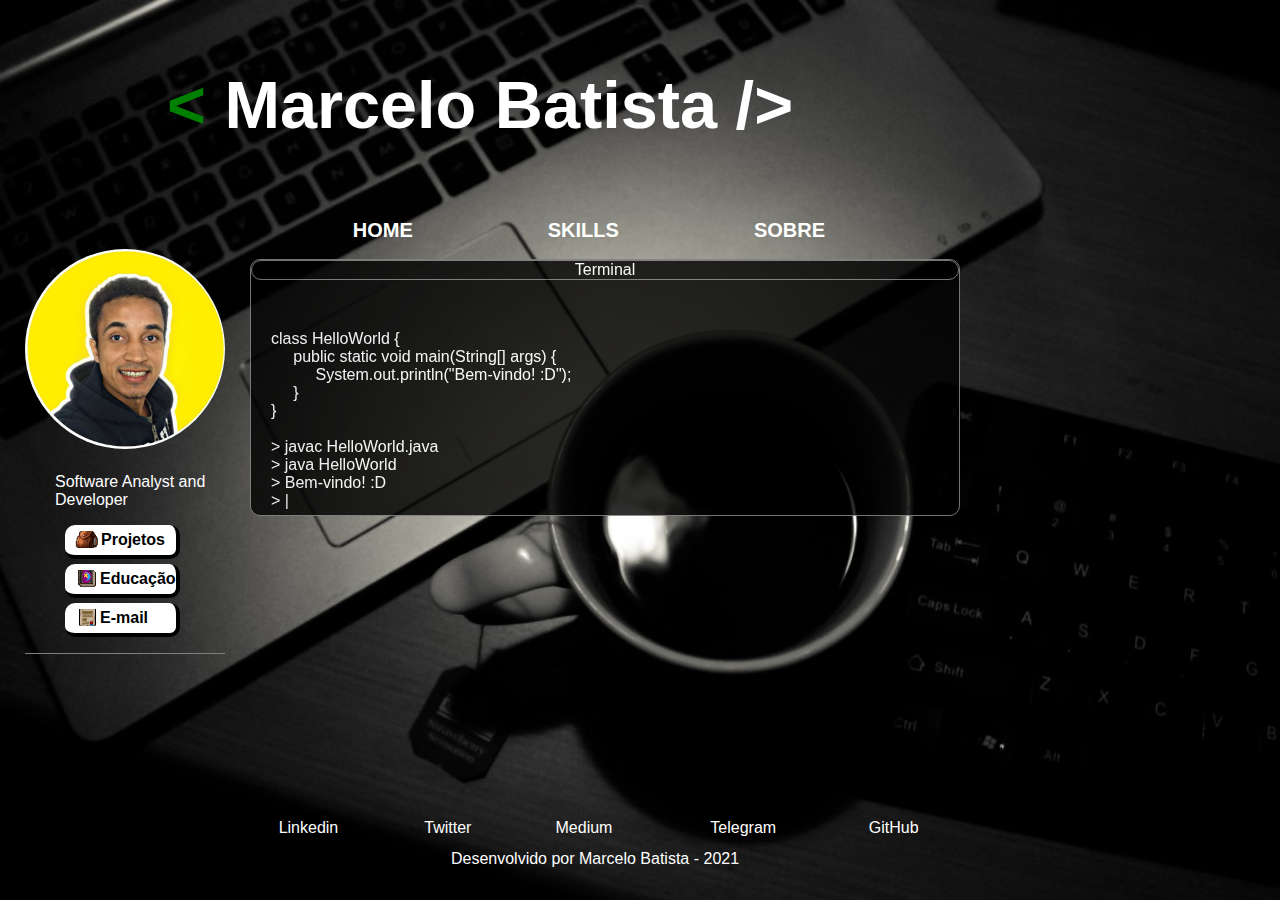
==== index.html @ ca00502c "portfolio" ====
<!DOCTYPE html>
<html lang="en">
<head>
    <meta charset="UTF-8">
    <title>Marcelo Batista</title>
    <link href="imagens/wolfav.png" rel="shortcut icon" type="image/x-icon"/>
    <link href="css/estilo.css" rel="stylesheet" type="text/css">
    <script src="https://code.jquery.com/jquery-3.6.0.min.js" type="text/javascript"></script>
    <script src="scripts/main.js" type="text/javascript"></script>
</head>
<body onload="getPage('home')">
  <main>

    <p>Marcelo Batista</p>

    <header>
      <nav class="informacoes">
        <ul>
          <li><a href="#" class="sobre" onclick="getPage('sobre')">SOBRE</a></li>
          <li><a href="#" class="skills" onclick="getPage('skills')">SKILLS</a></li>
          <li><a href="#" class="home" onclick="getPage('home')">HOME</a></li>
        </ul>
      </nav>
    </header>

    <aside>
      <img src="imagens/perfil.jpg" alt="Foto de Perfil">
      <div class="descricao">
        Software Analyst and Developer
      </div>
      <ul class="menu">
        <li><a href="#" class="projetos" onclick="getPage('projetos')">Projetos</a></li>
        <li><a href="#" class="educacao" onclick="getPage('educacao')">Educação</a></li>
        <li><a href="mailto:batista.marcelo34@gmail.com" target="_blank" class="contato">E-mail</a></li>
      </ul>
      <div class="line"></div>
    </aside>

  </main>

  <div class="apresentacoes">
    <div class="titulo">
      Terminal
    </div>
    <section>
    </section>
  </div>

  <footer>
    <table>
      <tr>
        <td><a href="https://www.linkedin.com/in/marcellobatiista/" target="_blank">Linkedin</a></td>
        <td><a href="https://twitter.com/Marcelo98493514" target="_blank">Twitter</a></td>
        <td><a href="https://medium.com/@marcellobatiista" target="_blank">Medium</a></td>
        <td><a href="https://t.me/SP4CNE" target="_blank">Telegram</a></td>
        <td><a href="https://github.com/marcellobatiista" target="_blank">GitHub</a></td>
      </tr>
    </table>
    Desenvolvido por Marcelo Batista - 2021
  </footer>
</body>
</html>
---- css/estilo.css ----
main {
    margin-left: auto;
    margin-right: auto;
    padding-bottom: 50px;
}


main p:before {
    content: '< ';
    color: green;
}

main p:after {
    content: ' />';
}

main p {
    text-align: center;
    font-size: 50pt;
    font-weight: bold;
    color: white;
}

body {
    margin: 0;
    padding: 0;
    width: 960px;
    font-family: "Trebuchet MS", Arial, sans-serif;
    background: black url("../imagens/fundo.jpg") no-repeat fixed;
    background-size: 1400px;
}

nav.informacoes ul li a {
    text-decoration: none;
    color: white;
}
nav.informacoes ul li{
    float: right;
    list-style: none;
    margin-right: 135px;
    font-size: 20px;
    font-weight: bold;
    border-radius: 8px;
    margin-top: 10px;

}

nav.informacoes ul li a:hover {
    text-decoration: overline;
}

nav.informacoes ul li a:focus {
    text-decoration: overline;
    text-decoration-color: red;
}

aside {
    width: 200px;
    margin-left: 25px;
    /*background: chocolate;*/
    float: left;
    margin-top: 40px;

}

aside img {
    width: 200px;
    height: 200px;
    margin-bottom: 20px;
    border-radius: 100px;
}


aside ul li {
    list-style: none;
    /*padding-left: 28px;*/
    line-height: 30px;
    background: white;
    margin-top: 5px;
    margin-right: 45px;
    border-radius: 10px;
    font-weight: bold;

    border-bottom: solid 4px;
    border-right: solid 4px;
}
aside ul li a {
    text-decoration: none;
    color: black;
}


aside div.descricao {
    padding-left: 30px;
    color: white;
}
aside div.line {
    border-bottom: solid 1px gray;
}

aside ul li a.projetos {
    padding-left: 36px;
    background: url("../imagens/backpack.gif") no-repeat 10px;
    background-size: 25px;
}

aside ul li a.educacao {
    padding-left: 35px;
    background: url("../imagens/book.gif") no-repeat 12px;
    background-size: 20px;
}

aside ul li a.contato {
    padding-left: 35px;
    background: url("../imagens/paper.gif") no-repeat 6px;
}

aside ul li a:hover {
    color: white;
}

aside ul li:hover {
    background: darkslateblue;
    border: solid 1px white;

    border-bottom: solid 4px;
    border-right: solid 4px;
}

aside ul li a:focus {
    color: gray;
}



div.apresentacoes{
    padding-bottom: 5px;
    margin-left: 250px;

    border: solid 1px gray;
    border-radius: 10px;

    background-color: rgba(0,0,0,.9);
    filter: opacity(90%);

}

div.apresentacoes div.titulo {
    border: solid 1px gray;
    border-radius: 10px;
    color: white;
    text-align: center;
}

section {
    padding-top: 50px;
    color: white;
    padding-left: 20px;
    padding-right: 20px;

}

footer {
    /*background: burlywood;*/
    margin-left: 230px;
    text-align: center;
    color: white;
    margin-top: 300px;
}

footer table {
    width: 100%;
    margin-top: 10px;
    margin-bottom: 10px;
}

footer table tr td a {
    text-decoration: none;
    color: white;
}
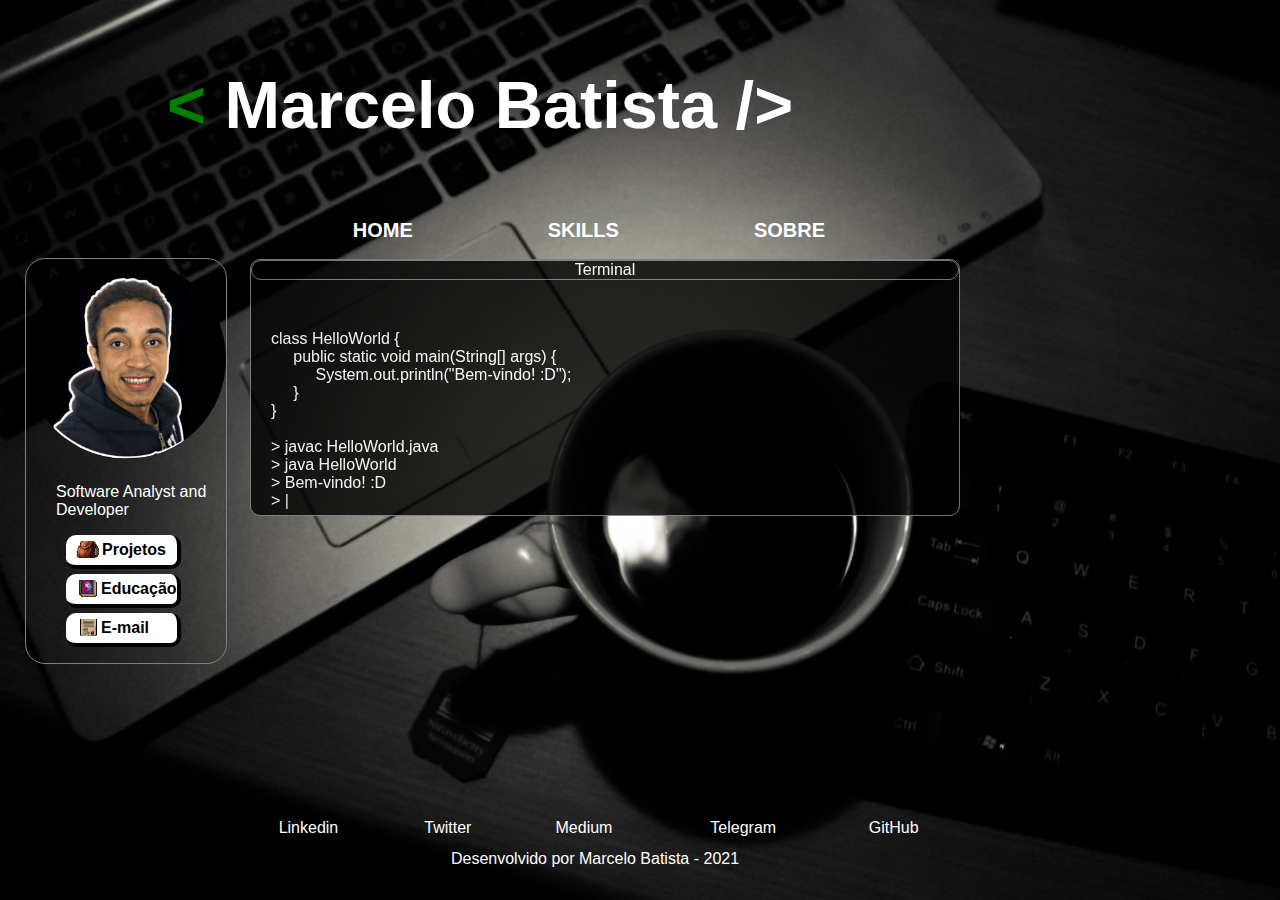
==== commit e89311ed: "adicionado bordas no aside" ====
--- a/index.html
+++ b/index.html
@@ -33,7 +33,6 @@
         <li><a href="#" class="educacao" onclick="getPage('educacao')">Educação</a></li>
         <li><a href="mailto:batista.marcelo34@gmail.com" target="_blank" class="contato">E-mail</a></li>
       </ul>
-      <div class="line"></div>
     </aside>
 
   </main>
--- a/css/estilo.css
+++ b/css/estilo.css
@@ -59,7 +59,9 @@
     margin-left: 25px;
     /*background: chocolate;*/
     float: left;
-    margin-top: 40px;
+    margin-top: 49px;
+    border: solid 1px gray;
+    border-radius: 20px;
 
 }
 
@@ -93,9 +95,6 @@
 aside div.descricao {
     padding-left: 30px;
     color: white;
-}
-aside div.line {
-    border-bottom: solid 1px gray;
 }
 
 aside ul li a.projetos {
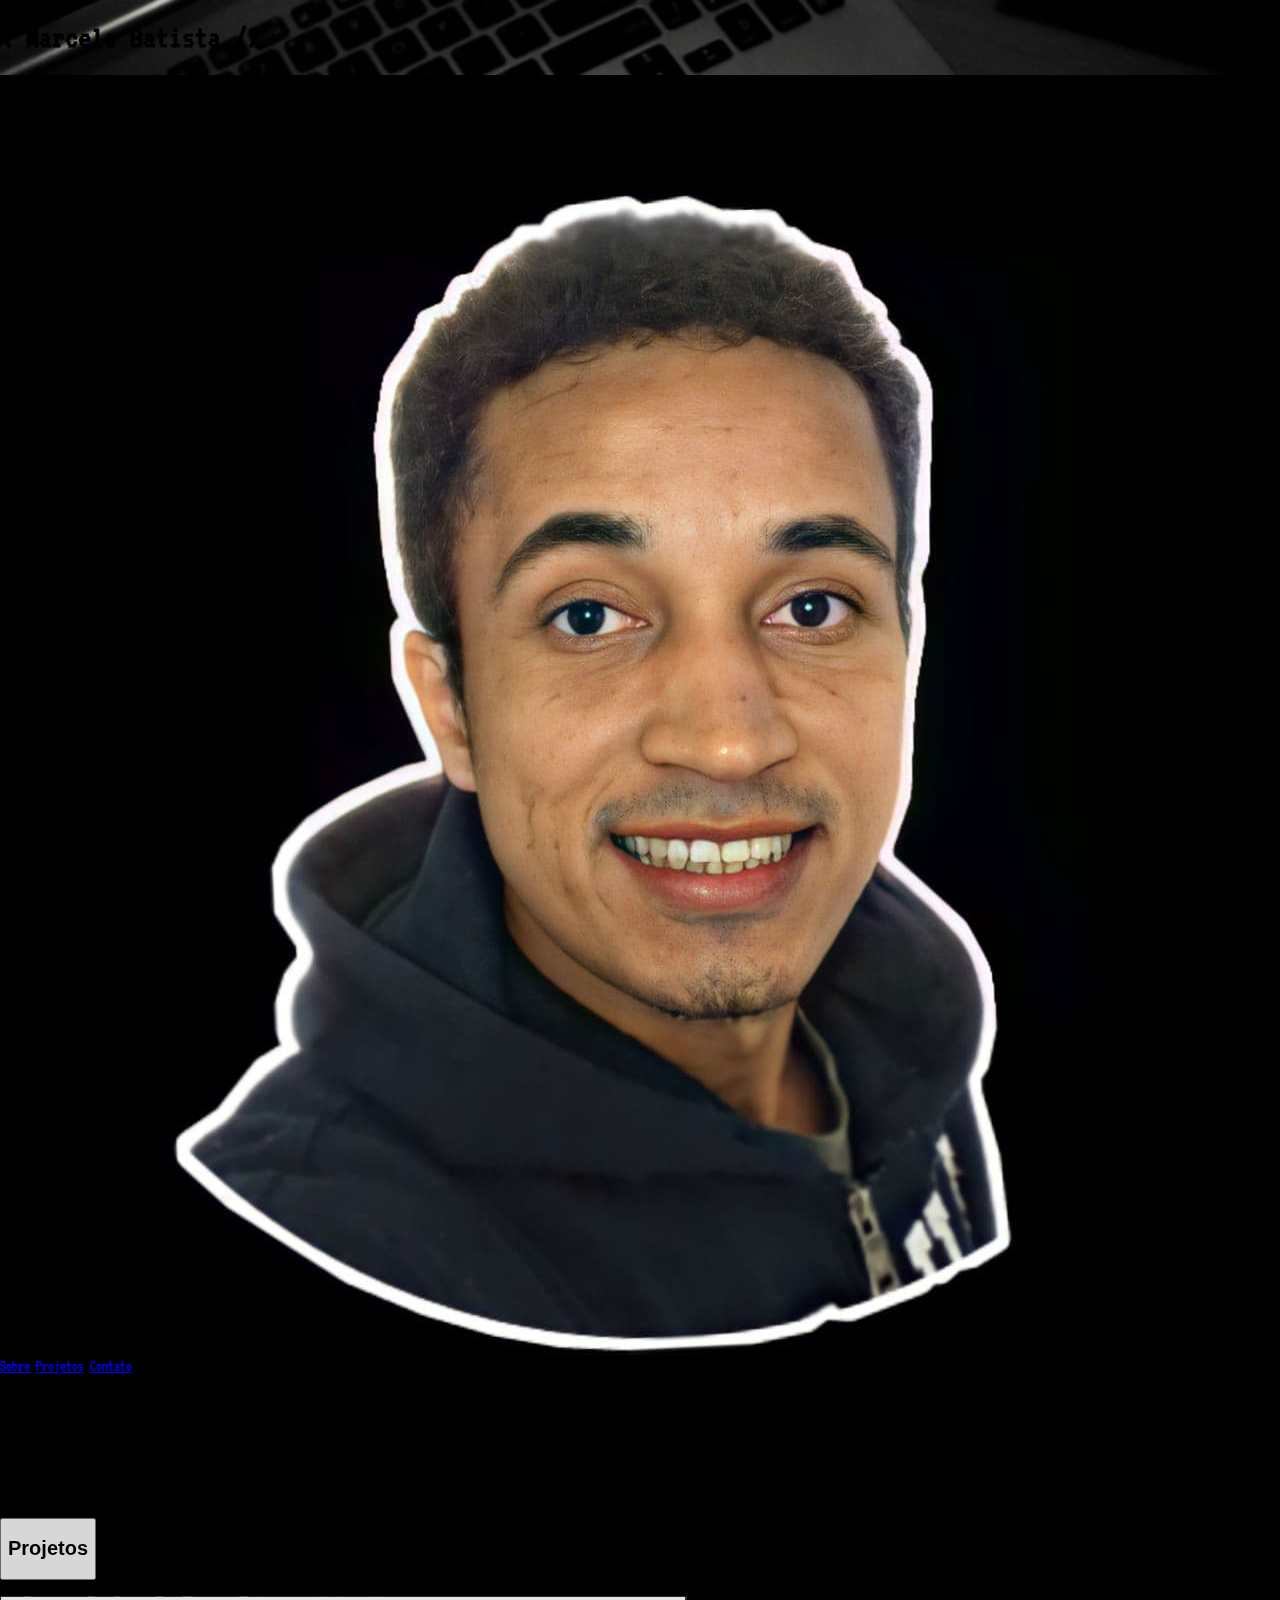
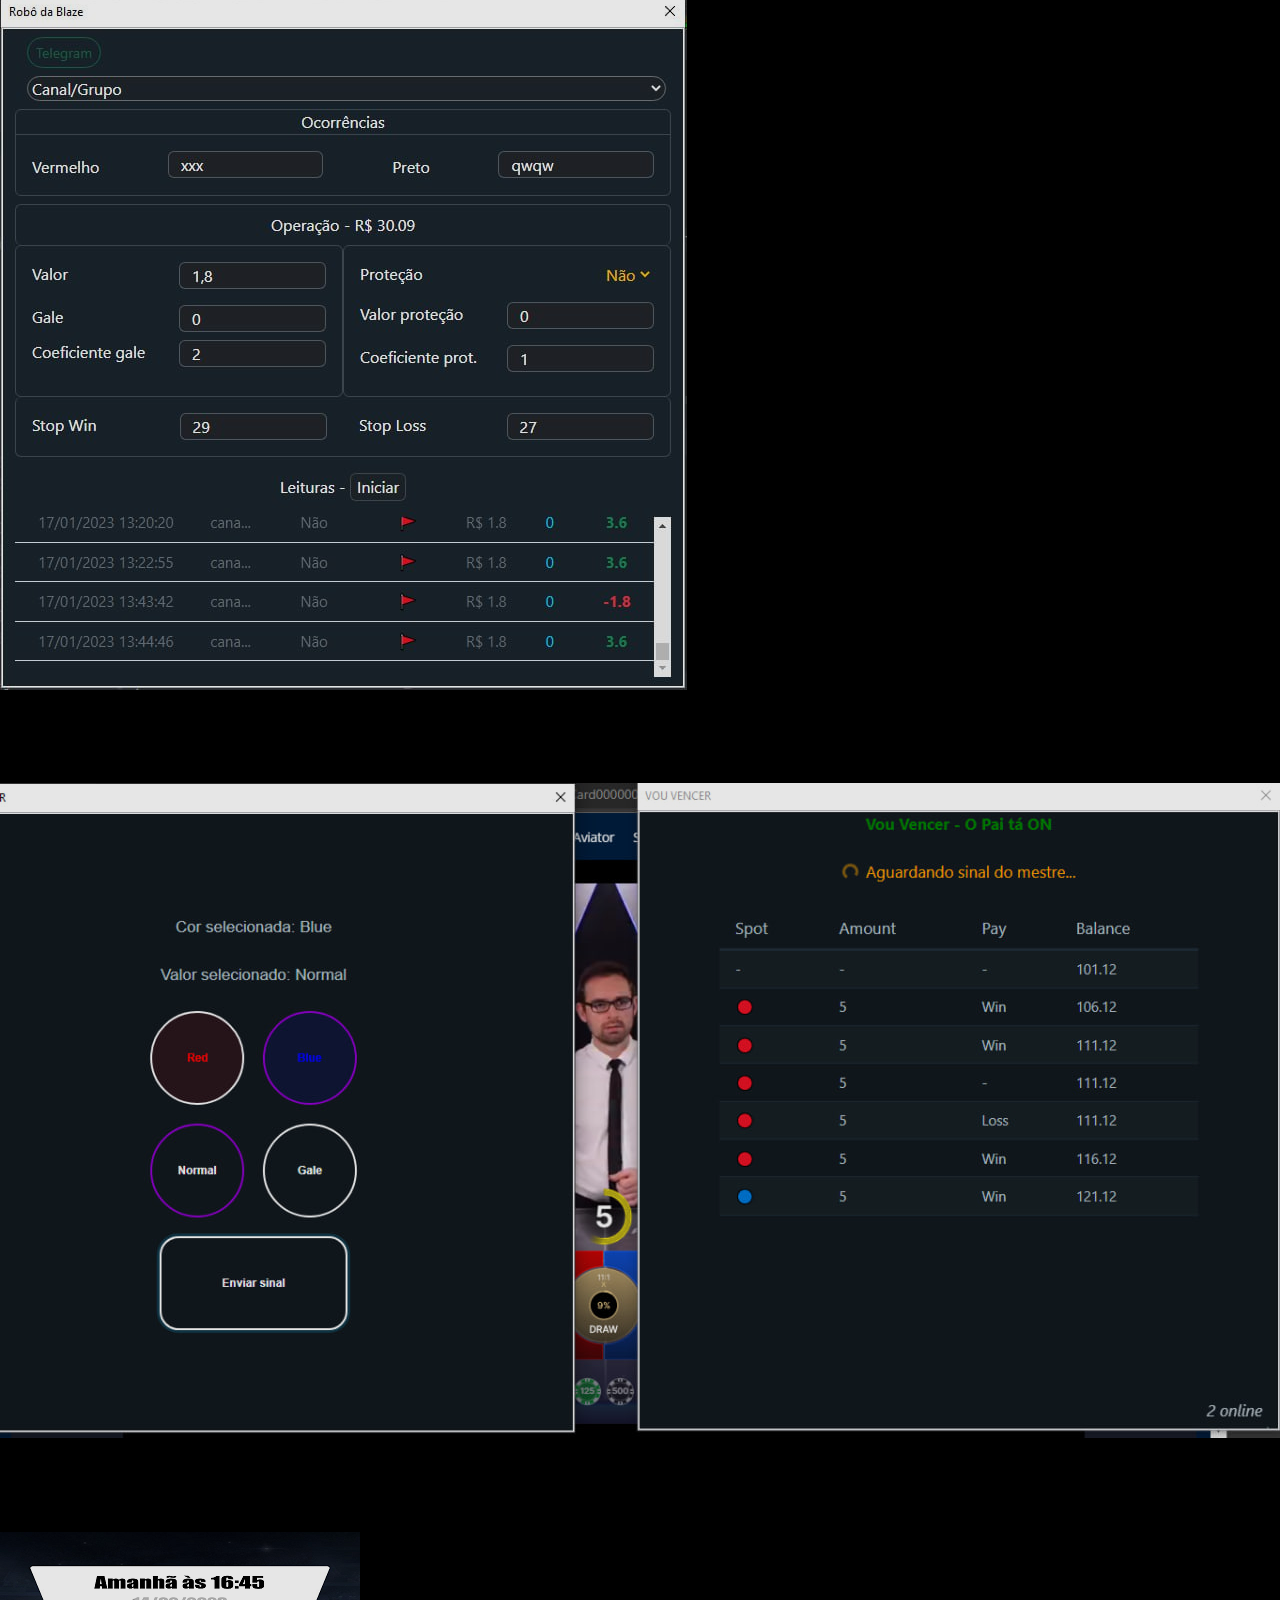
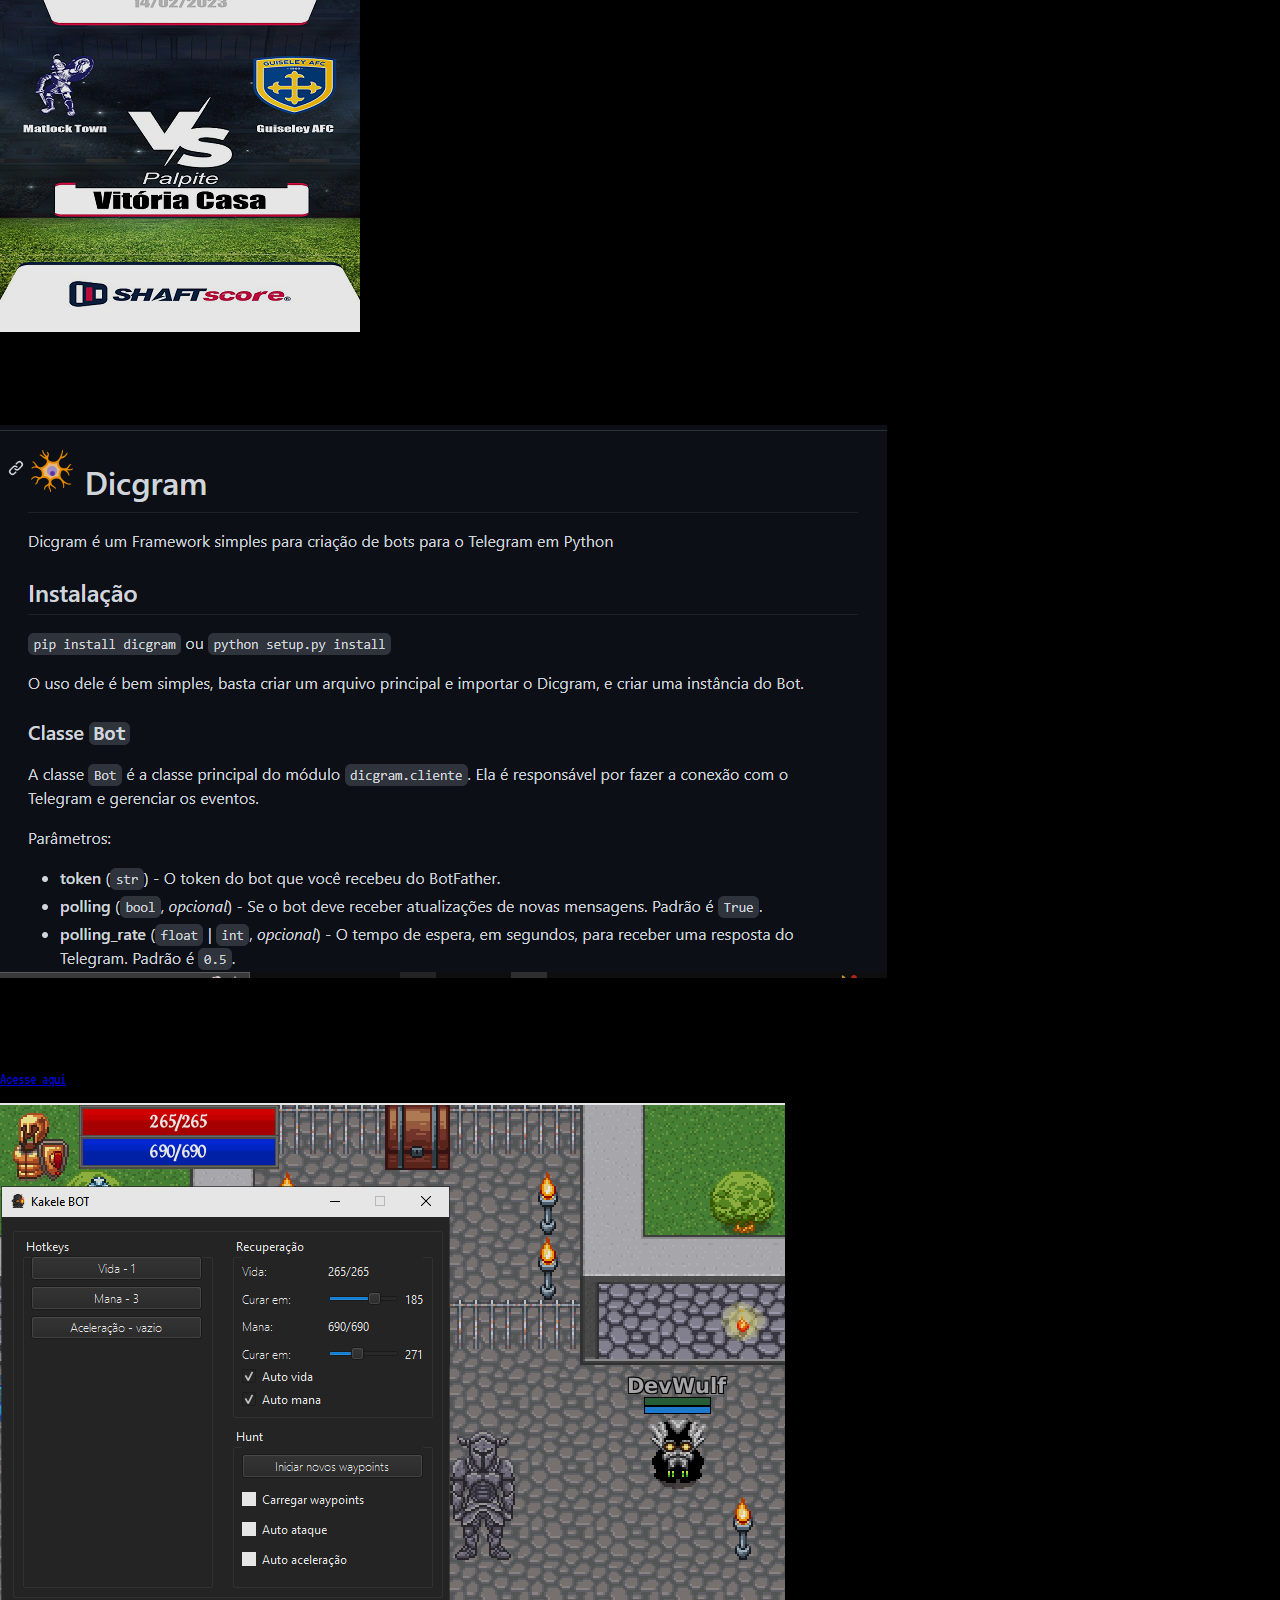
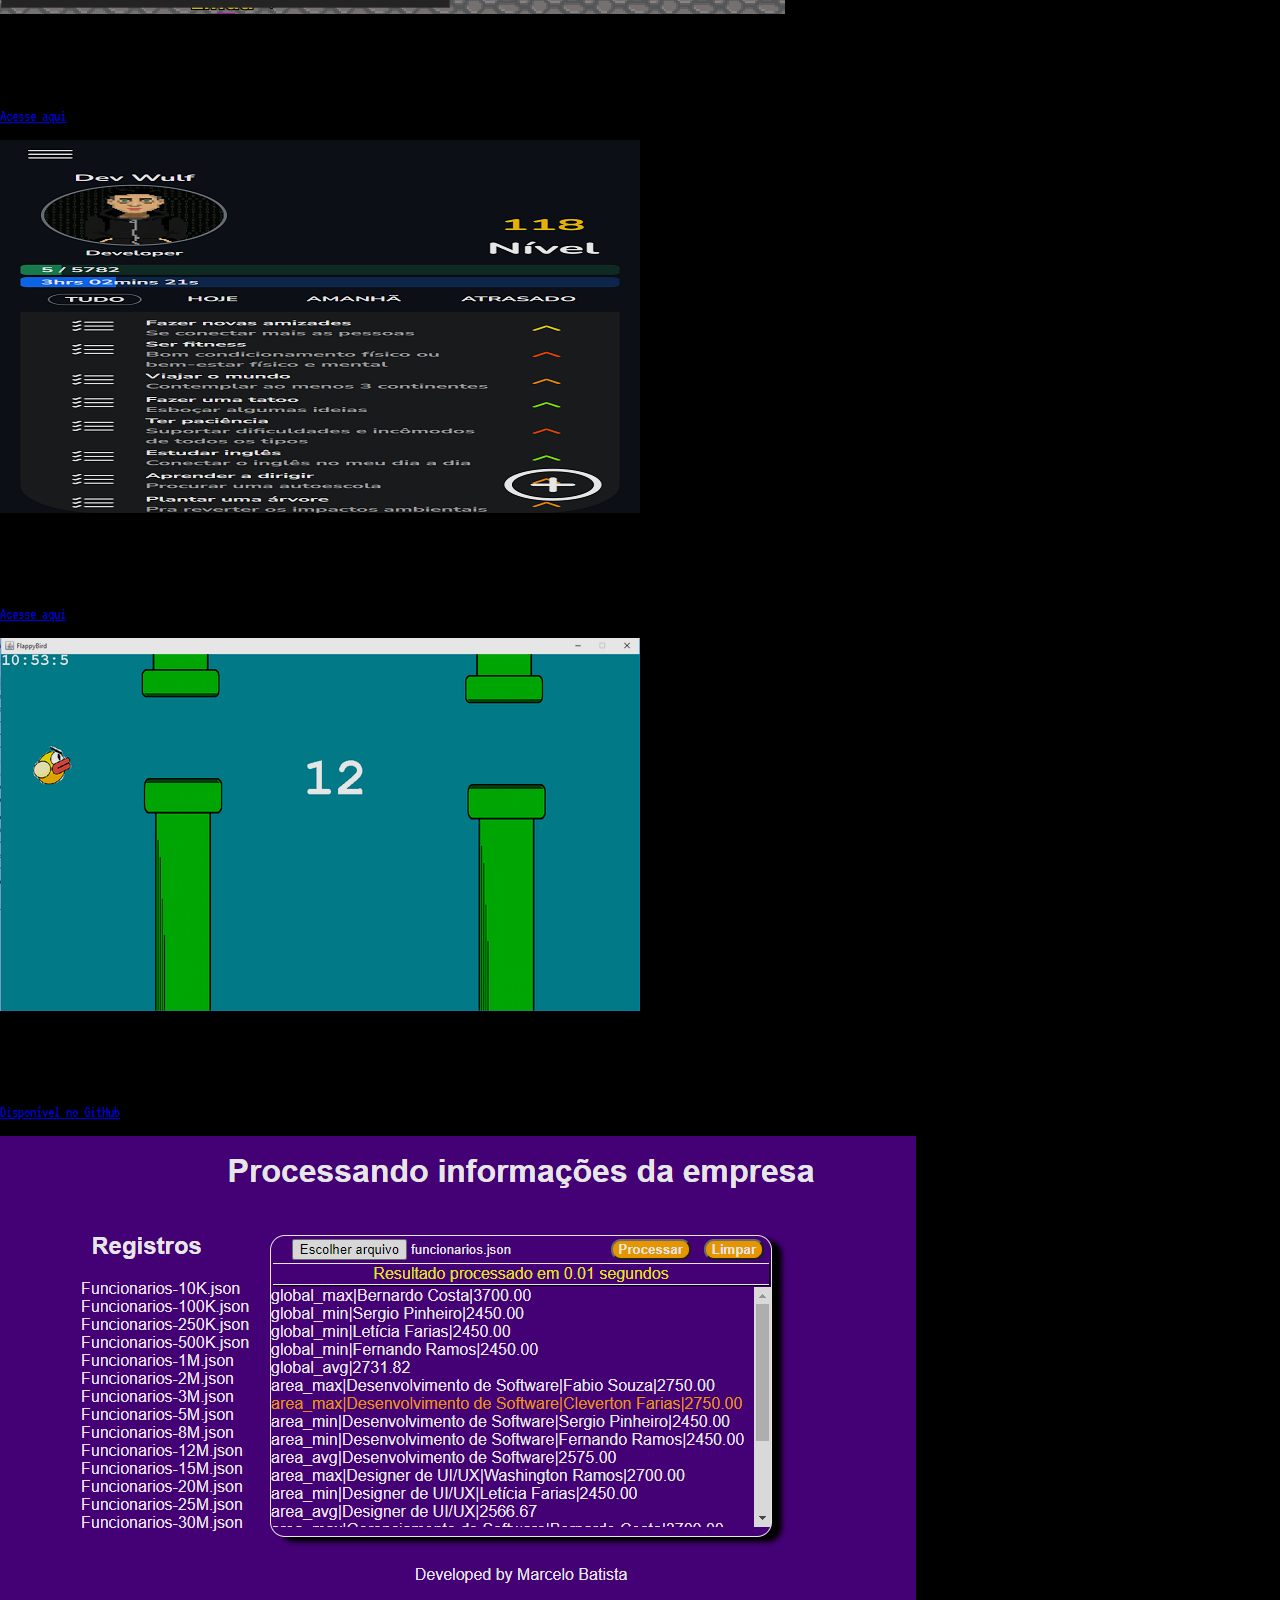
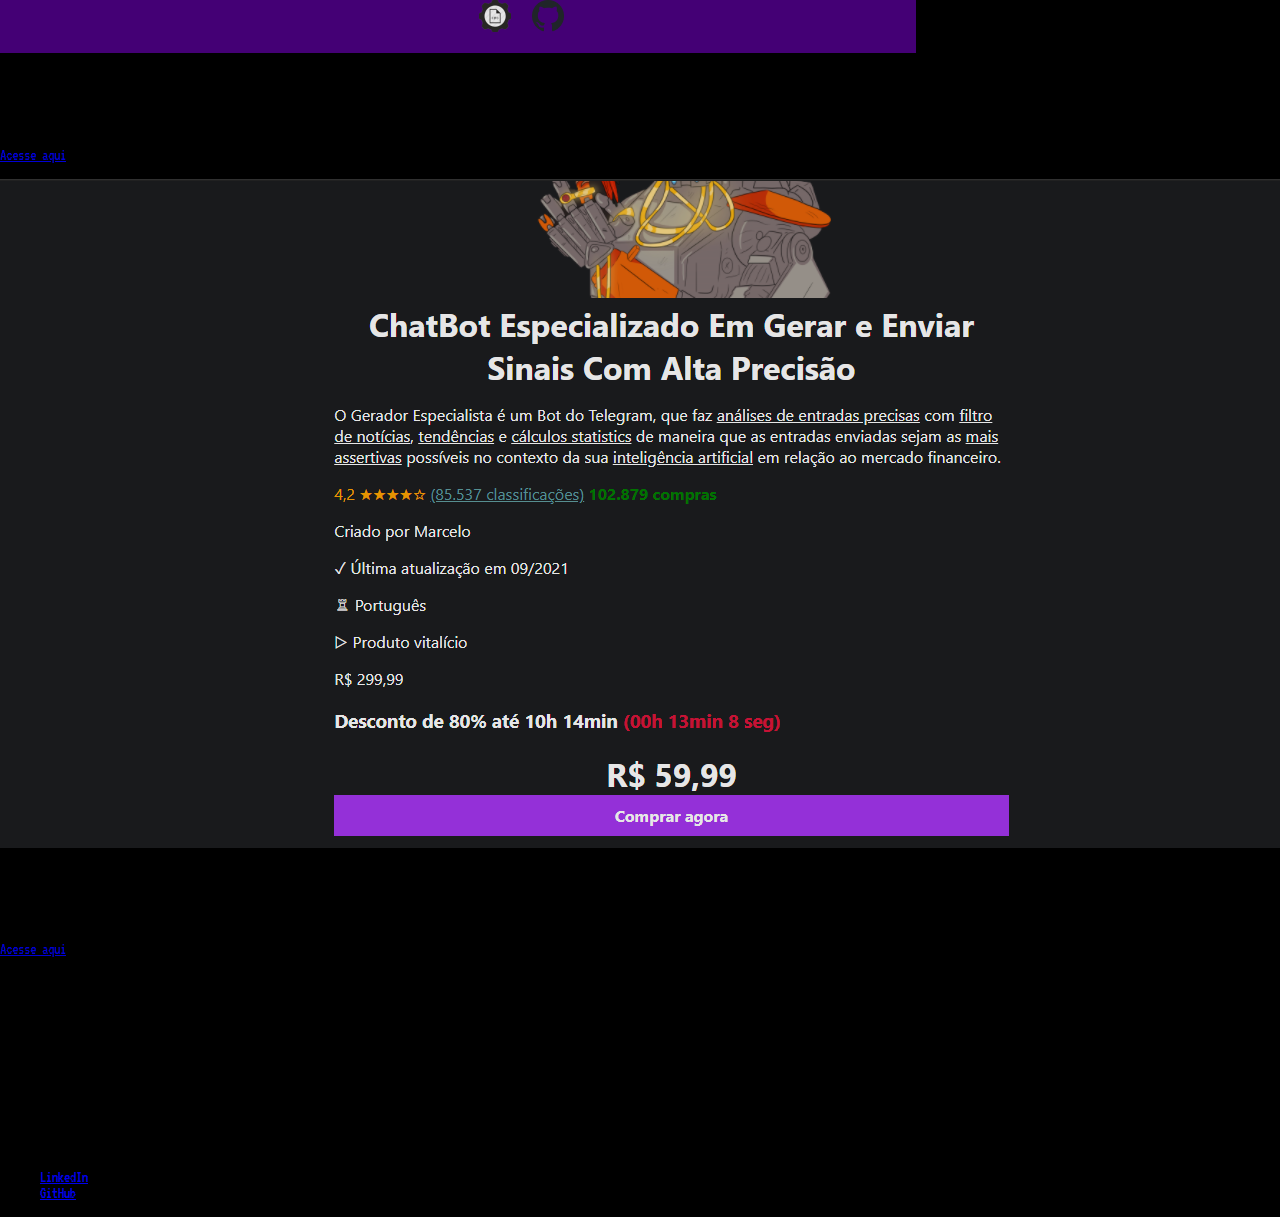
==== commit 0195153d: "index root" ====
--- a/index.html
+++ b/index.html
@@ -3,59 +3,224 @@
 <head>
     <meta charset="UTF-8">
     <title>Marcelo Batista</title>
-    <link href="imagens/wolfav.png" rel="shortcut icon" type="image/x-icon"/>
-    <link href="css/estilo.css" rel="stylesheet" type="text/css">
-    <script src="https://code.jquery.com/jquery-3.6.0.min.js" type="text/javascript"></script>
-    <script src="scripts/main.js" type="text/javascript"></script>
+    <meta name="viewport" content="width=device-width, initial-scale=1">
+
+    <link href="view/static/imagens/wolfav.png" rel="shortcut icon" type="image/x-icon"/>
+    <!-- Bootstrap CSS -->
+    <link href="https://cdn.jsdelivr.net/npm/bootstrap@5.1.3/dist/css/bootstrap.min.css" rel="stylesheet" integrity="sha384-1BmE4kWBq78iYhFldvKuhfTAU6auU8tT94WrHftjDbrCEXSU1oBoqyl2QvZ6jIW3" crossorigin="anonymous">
+    <!-- Bootstrap JS -->
+    <script src="https://cdn.jsdelivr.net/npm/bootstrap@5.1.3/dist/js/bootstrap.bundle.min.js" integrity="sha384-ka7Sk0Gln4gmtz2MlQnikT1wXgYsOg+OMhuP+IlRH9sENBO0LRn5q+8nbTov4+1p" crossorigin="anonymous"></script>
+
+    <!-- Google Font - VT323 -->
+    <link rel="preconnect" href="https://fonts.googleapis.com">
+    <link rel="preconnect" href="https://fonts.gstatic.com" crossorigin>
+    <link href="https://fonts.googleapis.com/css2?family=VT323&display=swap" rel="stylesheet">
+    <!-- Google Font - VT323 -->
+
+    <link rel="stylesheet" href="view/static/styles/index.css">
+
 </head>
-<body onload="getPage('home')">
+<body class="text-white">
   <main>
-
-    <p>Marcelo Batista</p>
-
-    <header>
-      <nav class="informacoes">
-        <ul>
-          <li><a href="#" class="sobre" onclick="getPage('sobre')">SOBRE</a></li>
-          <li><a href="#" class="skills" onclick="getPage('skills')">SKILLS</a></li>
-          <li><a href="#" class="home" onclick="getPage('home')">HOME</a></li>
-        </ul>
+      <!-- Header -->
+      <header class="d-flex flex-column align-items-center m-4">
+          <h1 class="text-warning m-4">&lt; Marcelo Batista /&gt;</h1>
+          <img class="rounded-circle w-25" src="view/static/imagens/perfil.jpg" alt="Foto de Perfil">
+      </header>
+      <!-- Header -->
+
+      <!-- Menu -->
+      <nav class="d-flex justify-content-around" id="menu-list">
+            <a href="#sobre" class="btn btn-outline-warning">Sobre</a>
+            <a href="#projetos" class="btn btn-outline-warning">Projetos</a>
+            <a href="#contato" class="btn btn-outline-warning">Contato</a>
       </nav>
-    </header>
-
-    <aside>
-      <img src="imagens/perfil.jpg" alt="Foto de Perfil">
-      <div class="descricao">
-        Software Analyst and Developer
+      <!-- Menu -->
+
+      <!-- Conteúdo -->
+      <div id="conteudo" class="border border-warning m-4 rounded p-4">
+            <section data-bs-spy="scroll" data-bs-target="#menu-list" data-bs-smooth-scroll="true">
+
+                <!-- Sobre -->
+                <div id="sobre">
+                    <h2 class="text-warning">Sobre</h2>
+                    <p>
+                        Sou um programador com formação em Análise e Desenvolvimento de Sistemas pela Universidade Católica do Salvador (UCSal). Sempre fui apaixonado por programação desde criança, quando meu interesse por jogos eletrônicos despertou minha curiosidade em entender como eles eram criados. Passei por cursos de informática básica e avançada, manutenção de micro, web design, matemática e programação em C#. Embora não seja tão apaixonado por jogos atualmente, o desejo de desenvolver softwares cresceu em mim, levando-me a buscar novos conhecimentos e desafios. Valorizo o foco, a persistência e a busca constante por novos conhecimentos para obter resultados eficazes na resolução de problemas inesperados.
+                    </p>
+                </div>
+                <!-- Sobre -->
+
+                <!-- Projetos -->
+                 <button class="accordion-button collapsed p-0 bg-transparent" type="button" data-bs-toggle="collapse" data-bs-target="#projetos" aria-expanded="true" aria-controls="projetos">
+                   <h2 class="text-warning">Projetos</h2>
+                 </button>
+
+                <div id="projetos" class="accordion-collapse collapse show">
+
+                    <!-- Robo da blaze -->
+                    <p>
+                        <div class="d-flex position-relative">
+                          <img src="view/static/imagens/roboblaze.jpg" class="img-fluid img-thumbnail me-3 w-25" alt="...">
+                          <div>
+                            <h5 class="mt-0 text-success">Robô da Blaze</h5>
+                            <p>Robô que captura mensagens do Telegram e faz operações automáticas na plataforma.</p>
+                          </div>
+                        </div>
+                    </p>
+                    <!-- Robo da blaze -->
+
+                    <!-- Copy EstrelaBet -->
+                    <p>
+                        <div class="d-flex position-relative">
+                          <img src="view/static/imagens/copy.jpg" class="img-fluid img-thumbnail me-3 w-25" alt="...">
+                          <div>
+                            <h5 class="mt-0 text-success">Copy EstrelaBet</h5>
+                            <p>Aplicação feita com o objetivo de propagar sinais de um cliente provedor para os demais e efetuar entradas automáticas em uma casa de apostas.</p>
+                          </div>
+                        </div>
+                    </p>
+                    <!-- Copy EstrelaBet -->
+
+                    <!-- Instagram Story -->
+                    <p>
+                        <div class="d-flex position-relative">
+                          <img src="view/static/imagens/story_palpite.png" class="img-fluid img-thumbnail me-3 w-25" alt="...">
+                          <div>
+                            <h5 class="mt-0 text-success">Instagram Story</h5>
+                            <p>Aplicação feita em Python para capturar informações de uma API, transformar em imagem personalizada e publicar nos stories do Instagram de forma automatizada.</p>
+                          </div>
+                        </div>
+                    </p>
+                    <!-- Instagram Story -->
+
+                    <!-- Dicgram -->
+                    <p>
+                        <div class="d-flex position-relative">
+                          <img src="view/static/imagens/dicgram.png" class="img-fluid img-thumbnail me-3 w-25" alt="...">
+                          <div>
+                            <h5 class="mt-0 text-success">Framework para criação de bots para Telegram</h5>
+                            <p>Dicgram é um Framework simples para criação de bots para o Telegram em Python.</p>
+                            <a href="https://github.com/marcellobatiista/Dicgram" target="_blank" class="stretched-link">Acesse aqui</a>
+                          </div>
+                        </div>
+                    </p>
+                    <!-- Dicgram -->
+
+                    <!-- KL-BOT -->
+                    <p>
+                        <div class="d-flex position-relative">
+                          <img src="view/static/imagens/bot.png" class="img-fluid img-thumbnail me-3 w-25" alt="...">
+                          <div>
+                            <h5 class="mt-0 text-success">Bot para Kakele</h5>
+                            <p>O Kakele Bot é gratuito e open source. Bot leve e simples, com reconhecimento óptico de caracteres (OCR).</p>
+                            <a href="https://github.com/marcellobatiista/KL-Bot" target="_blank" class="stretched-link">Acesse aqui</a>
+                          </div>
+                        </div>
+                    </p>
+                    <!-- KL-BOT -->
+
+
+                    <!-- Cybor -->
+                    <p>
+                        <div class="d-flex position-relative">
+                          <img src="view/static/imagens/cybor.png" class="img-fluid img-thumbnail me-3 w-25" alt="...">
+                          <div>
+                            <h5 class="mt-0 text-success">Gerenciador de Tarefas Gamificado</h5>
+                            <p>Cybor é uma plataforma onde você pode listar suas atividades diárias de forma divertida com outros usuários.</p>
+                            <a href="https://cybor.onrender.com" target="_blank" class="stretched-link">Acesse aqui</a>
+                          </div>
+                        </div>
+                    </p>
+                    <!-- Cybor -->
+
+                    <!-- Flappy Bird Game - Java -->
+                    <p>
+                        <div class="d-flex position-relative">
+                          <img src="view/static/imagens/flappy.png" class="img-fluid me-3 w-25 img-thumbnail" alt="...">
+                          <div>
+                            <h5 class="mt-0 text-success">Flappy Bird Game - Java</h5>
+                            <p>Jogo feito em equipe no curso de ADS</p>
+                            <a href="https://github.com/marcellobatiista/JavaFlappyBird" target="_blank" class="stretched-link">Disponível no GitHub</a>
+                          </div>
+                        </div>
+                    </p>
+                    <!-- Flappy Bird Game - Java -->
+
+                    <!-- Empresa -->
+                    <p>
+                        <div class="d-flex position-relative">
+                          <img src="view/static/imagens/empred.png" class="img-fluid img-thumbnail me-3 w-25" alt="...">
+                          <div>
+                            <h5 class="mt-0 text-success">Processando informações da empresa</h5>
+                            <p>Desafio 5 personalizado do grupo OsProgramadores.com feito em JavaScript e CSS, em que o usuário sobe um arquivo JSON e processa-se informações.</p>
+                            <a href="https://marcellobatiista.github.io/empresa" target="_blank" class="stretched-link">Acesse aqui</a>
+                          </div>
+                        </div>
+                    </p>
+                    <!-- Empresa -->
+
+                    <!-- Página de Venda -->
+                    <p>
+                        <div class="d-flex position-relative">
+                          <img src="view/static/imagens/venda.png" class="img-fluid img-thumbnail me-3 w-25" alt="...">
+                          <div>
+                            <h5 class="mt-0 text-success">Página de venda</h5>
+                            <p>Exemplo de página de venda feito em HTML e CSS</p>
+                            <a href="https://marcellobatiista.github.io/PaginaDeVenda" target="_blank" class="stretched-link">Acesse aqui</a>
+                          </div>
+                        </div>
+                    </p>
+                    <!-- Página de Venda -->
+                </div>
+                <!-- Projetos -->
+
+                <!-- Contato -->
+                <div id="contato">
+                    <h2 class="text-warning">Contato</h2>
+                    <p>
+                        batista.marcelo34@gmail.com
+                    </p>
+                </div>
+                <!-- Contato -->
+            </section>
       </div>
-      <ul class="menu">
-        <li><a href="#" class="projetos" onclick="getPage('projetos')">Projetos</a></li>
-        <li><a href="#" class="educacao" onclick="getPage('educacao')">Educação</a></li>
-        <li><a href="mailto:batista.marcelo34@gmail.com" target="_blank" class="contato">E-mail</a></li>
-      </ul>
-    </aside>
+      <!-- Conteúdo -->
+
+      <!-- Footer -->
+      <footer class="bg-dark text-white text-center text-lg-start">
+        <!-- Grid container -->
+        <div class="container p-4">
+          <!--Grid row-->
+          <div class="row">
+            <!--Grid column-->
+            <div class="col-lg-6 col-md-12 mb-4 mb-md-0">
+              <h5 class="text-uppercase">Marcello Batiista</h5>
+              <p>
+                Desenvolvedor
+              </p>
+            </div>
+            <!--Grid column-->
+
+            <!--Grid column-->
+            <div class="col-lg-6 col-md-12 mb-4 mb-md-0">
+              <h5 class="text-uppercase">Redes Sociais</h5>
+              <ul class="list-unstyled mb-0">
+                <li>
+                  <a href="https://www.linkedin.com/in/marcellobatiista/" target="_blank" class="text-white">LinkedIn</a>
+                </li>
+                <li>
+                  <a href="https://github.com/marcellobatiista" target="_blank" class="text-white">GitHub</a>
+                </li>
+              </ul>
+            </div>
+            <!--Grid column-->
+          </div>
+          <!--Grid row-->
+        </div>
+        <!-- Grid container -->
+      </footer>
+      <!-- Footer -->
 
   </main>
-
-  <div class="apresentacoes">
-    <div class="titulo">
-      Terminal
-    </div>
-    <section>
-    </section>
-  </div>
-
-  <footer>
-    <table>
-      <tr>
-        <td><a href="https://www.linkedin.com/in/marcellobatiista/" target="_blank">Linkedin</a></td>
-        <td><a href="https://twitter.com/Marcelo98493514" target="_blank">Twitter</a></td>
-        <td><a href="https://medium.com/@marcellobatiista" target="_blank">Medium</a></td>
-        <td><a href="https://t.me/SP4CNE" target="_blank">Telegram</a></td>
-        <td><a href="https://github.com/marcellobatiista" target="_blank">GitHub</a></td>
-      </tr>
-    </table>
-    Desenvolvido por Marcelo Batista - 2021
-  </footer>
 </body>
 </html>--- a/view/static/styles/index.css
+++ b/view/static/styles/index.css
@@ -0,0 +1,12 @@
+body {
+  margin: 0;
+  padding: 0;
+  font-family: 'VT323', monospace;
+  background: black url("../imagens/fundo.jpg") no-repeat fixed;
+  background-size: 1400px;
+}
+
+#conteudo {
+  background-color: rgba(0,0,0,.9);
+  filter: opacity(90%);
+}
